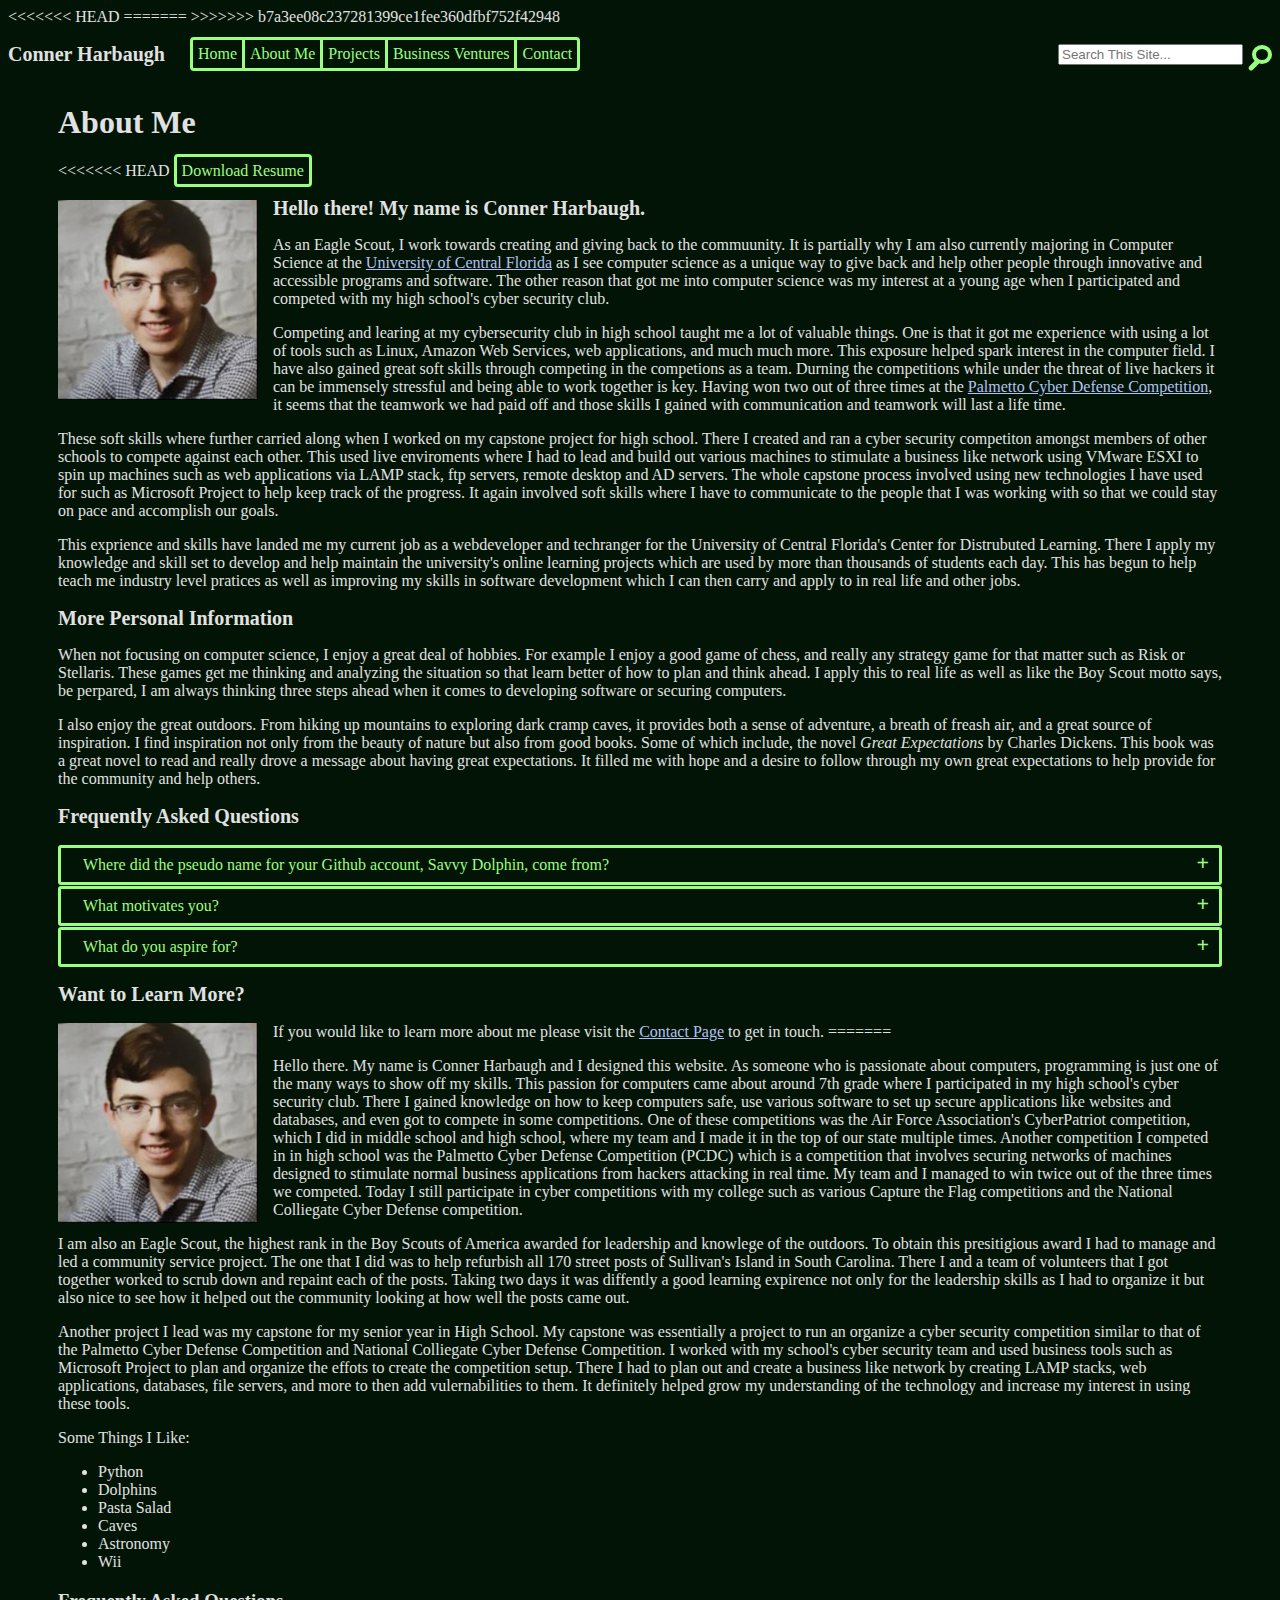
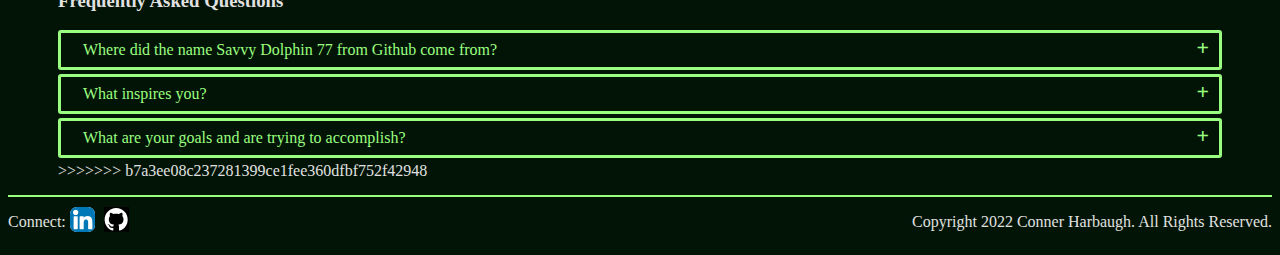
==== docs/about-me.html @ 8f0e5ad9 "Merge branch from source to new local computer." ====
<!DOCTYPE html>

<!-- HTML of Site -->
<html lang="en" dir="ltr">
  <!-- Meta Data For Site -->
  <head>
    <link rel="stylesheet" href="css/main.css">
    <link rel="stylesheet" href="css/responsive.css">
<<<<<<< HEAD
    <link rel="stylesheet" href="css/about-us.css">
=======
    <link rel="stylesheet" href="css/about_me.css">
>>>>>>> b7a3ee08c237281399ce1fee360dfbf752f42948
    <meta http-equiv="Content-Type" content="text/html"; charset="utf-8" >
    <meta content="width=device-width, initial-scale=1" name="viewport" />
    <title>Conner Harbaugh Portfolio</title>
  </head>

  <!-- All of Content For Site -->
  <body onload="accordionKeyListeners();">
    <script src="js/accordion.js" defer></script>

    <!-- Header/Top of Page -->
    <header id="topOfPage">
      <div id="skiptocontent"><a href="#main-content">skip to main content</a></div>

      <!-- Note To Add Image Element Here Later -->
      <h2 id="websiteTitle">Conner Harbaugh</h2>
      <nav id="computerNavigation">
        <a class="navElement" href="home.html">Home</a>
        <div class="verticalLine"></div>
        <a class="navElement" href="about-me.html">About Me</a>
        <div class="verticalLine"></div>
        <a class="navElement" href="projects.html">Projects</a>
        <div class="verticalLine"></div>
        <a class="navElement" href="business-ventures.html">Business Ventures</a>
        <div class="verticalLine"></div>
        <a class="navElement" href="contact.html">Contact</a>
      </nav>

      <!-- Hamburger Button Menu -->
      <!-- Only Shows Up On Mobile / less then 600px -->
      <input id="toggle" type="checkbox"></input>
      <label for="toggle" class="hamburger" id="hamburger" onclick="fixHamburger()">
        <div class="top-bun"></div>
        <div class="meat"></div>
        <div class="bottom-bun"></div>
      </label>
      <div class="nav">
        <div class="nav-wrapper">
          <nav id="mobileNavigation">
            <a class="navElementMobile" href="home.html" tabindex="-1">Home</a>
            <a class="navElementMobile" href="about-me.html" tabindex="-1">About Me</a>
            <a class="navElementMobile" href="projects.html" tabindex="-1">Projects</a>
            <a class="navElementMobile" href="business-ventures.html" tabindex="-1">Business Ventures</a>
            <a class="navElementMobile" href="contact.html" tabindex="-1">Contact</a>
          </nav>
        </div>
      </div>
      <script src="js/fixHamburger.js"></script>

      <!-- Back to Rest of Header Normally on Page -->
      <form id="searchBar" action="https://google.com/search" target="_blank" method="get" role="search">
        <input type="hidden" name="q" value="site:savvydolphin77.github.io">
        <input type="search" name="q" placeholder="Search This Site...">
        <button id="searchButton" title="Click to Search" type="submit"></button>
      </form>
    </header>

    <!-- Middle Part of Page  -->
    <div id="middle">

      <!-- Left Side of Page -->
      <section class="sides">
      </section>

      <!-- Main Body / Center Section of Page -->
      <main>
        <article id="main-content">
          <h1>About Me</h1>
<<<<<<< HEAD
          <a id="downloadResume" href="">Download Resume</a>
          <br>
          <img id="connerFace" src="assets/conner_harbaugh.jpeg">
          <h2>
            Hello there! My name is Conner Harbaugh.
          </h2>
          <p>
            As an Eagle Scout, I work towards creating and giving back to the commuunity. It is partially
            why I am also currently majoring in Computer Science at the <a href="https://www.ucf.edu/" target="_blank">University of Central Florida</a> as
            I see computer science as a unique way to give back and help other people through innovative
            and accessible programs and software. The other reason that got me into computer science was my
            interest at a young age when I participated and competed with my high school's cyber security club.
          </p>
          <p>
            Competing and learing at my cybersecurity club in high school taught me a lot of valuable things. One
            is that it got me experience with using a lot of tools such as Linux, Amazon Web Services, web applications,
            and much much more. This exposure helped spark interest in the computer field. I have also gained great
            soft skills through competing in the competions as a team. Durning the competitions while under the threat
            of live hackers it can be immensely stressful and being able to work together is key. Having won two out of three
            times at the <a href="http://pcdc-sc.com/" target="_blank">Palmetto Cyber Defense Competition</a>, it seems that
            the teamwork we had paid off and those skills I gained with communication and teamwork will last a life time.
          </p>
          <p>
            These soft skills where further carried along when I worked on my capstone project for high school. There I
            created and ran a cyber security competiton amongst members of other schools to compete against each other.
            This used live enviroments where I had to lead and build out various machines to stimulate a business like network
            using VMware ESXI to spin up machines such as web applications via LAMP stack, ftp servers, remote desktop and
            AD servers. The whole capstone process involved using new technologies I have used for such as Microsoft Project to help keep track
            of the progress. It again involved soft skills where I have to communicate to the people that I was working with
            so that we could stay on pace and accomplish our goals.
          </p>
          <p>
            This exprience and skills have landed me my current job as a webdeveloper and techranger for the University of Central Florida's
            Center for Distrubuted Learning. There I apply my knowledge and skill set to develop and help maintain the university's online
            learning projects which are used by more than thousands of students each day. This has begun to help teach me industry level pratices as
            well as improving my skills in software development which I can then carry and apply to in real life and other jobs.
          </p>
          <h2>More Personal Information</h2>
          <p>
            When not focusing on computer science, I enjoy a great deal of hobbies. For example I enjoy a good game of chess, and really any strategy
            game for that matter such as Risk or Stellaris. These games get me thinking and analyzing the situation so that learn better of how to plan
            and think ahead. I apply this to real life as well as like the Boy Scout motto says, be perpared, I am always thinking three steps ahead when it
            comes to developing software or securing computers.
          </p>
          <p>
            I also enjoy the great outdoors. From hiking up mountains to exploring dark cramp caves, it provides both a sense of adventure, a breath of freash
            air, and a great source of inspiration. I find inspiration not only from the beauty of nature but also from good books. Some of which include,
            the novel <i>Great Expectations</i> by Charles Dickens. This book was a great novel to read and really drove a message about having great expectations.
            It filled me with hope and a desire to follow through my own great expectations to help provide for the community and help others.
          </p>
          <h2>Frequently Asked Questions</h2>
          <input type="checkbox" id="nicknameQuestion" />
          <label onclick="faqOpenClose(labelNicknameQuestion)" id="labelNicknameQuestion" class="accordionTitle" tabindex="0" for="nicknameQuestion">Where did the pseudo name for your Github account, Savvy Dolphin, come from?</label>
          <div class="content">
            <p>
              The structure of the name came from one of my all time games as kid, Poptropica. A great game while it lasted but it resonated with me through
              telling neat and deep family friendly stories on some of its islands which has since provided me inspiration for my game development projects
              as well as other factors in life.
            </p>
            <p>
              As for the name it self, sort of involves two parts. First is the savvy part and this comes from a personal reflection of myself. In that I
              tend to find myself as a savvy guy, plus its a savvy word after all and sounds nice. The other part, dolphin comes my interest and liking of
              dolphins as creatures. Probably my favorite animal, dolphins are some of the more intelligent species on the planet. They are also to be known
              for a sense of humor so this intelligent and humor attributes I found similar to myself.
            </p>
          </div>

          <input type="checkbox" id="motivateQuestion" />
          <label onclick="faqOpenClose(labelMotivateQuestion)" id="labelMotivateQuestion" class="accordionTitle" tabindex="0" for="motivateQuestion">What motivates you?</label>
          <div class="content">
            <p>
              There a lot of things that can motivate someone but for me personally its the desire to do good and give back to the community. Its to make
              life have a purpose in a sense and what greater purpose is that then helping others?
            </p>
            <p>
              My family and friends also provide support and have keep encouraging me to stay determined to push through tough assignments and projects.
            </p>
          </div>
          <script>
          //  var checkbox = document.getElementById("labelMotivateQuestion");
          //  checkbox.addEventListener("keypress", function (event) {

            // Checking if key pressed is ENTER or not
            // if the key pressed is ENTER
            // click listener on button is called
          //  if (event.keyCode == 13)
          //  {
                // calls a click on target and then gets focus back on target
              //  event.target.click();
              //  //event.target.focus();
            //}
// prettier format for css.
        //  })
          </script>
          <input type="checkbox" id="aspireQuestion" />
          <label tabindex="0" onclick="faqOpenClose(labelAspireQuestion)" id="labelAspireQuestion" class="accordionTitle" for="aspireQuestion">What do you aspire for?</label>

          <div class="content">
            <p>
              That is a hard question to answer as goals shift form time to time, but I think my biggest desire and apsiration currently would be like mentioned
              before to help and give back to my community. Specifically in software development and is why I lauched and pioneered my business which you can
              read more about in <a href="business-ventures.html">business ventures</a> page. The real goal is to create products in non intrusive ways that still
              manage to be the same level of efficiency and cost.
            </p>
            <p>
              I also generally aspire to be just be a good person. While no is perfect as an Eagle scout I hold my self to certain moral standards deriving from the
              Scout's Law, such as being trustworthy, loyal, helpful, courteous, and kind. In part I do that by giving back to community through the work and projects
              I do, but I also carry this philisophy out in every day life to continue striving and improving myself to be the best person I can be.
            </p>
          </div>
          <script src="js/faqOpenClose.js"></script>
          <h2>Want to Learn More?</h2>
          <p>
            If you would like to learn more about me please visit the <a href="contact.html">Contact Page</a> to get in touch.
=======
          <img id="portraitPicture" src="assets/conner_harbaugh.jpg" alt="Brown hair and eyes, white man with glasses">
          <p>
            Hello there. My name is Conner Harbaugh and I designed this website.
            As someone who is passionate about computers, programming is just
            one of the many ways to show off my skills. This passion for
            computers came about around 7th grade where I participated in my
            high school's cyber security club. There I gained knowledge on how
            to keep computers safe, use various software to set up secure
            applications like websites and databases, and even got to compete in
            some competitions. One of these competitions was the Air Force
            Association's CyberPatriot competition, which I did in middle school
            and high school, where my team and I made it in the top of our state
            multiple times. Another competition I competed in in high school was
            the Palmetto Cyber Defense Competition (PCDC) which is a competition
            that involves securing networks of machines designed to stimulate
            normal business applications from hackers attacking in real time. My
            team and I managed to win twice out of the three times we competed.
            Today I still participate in cyber competitions with my college such
             as various Capture the Flag competitions and the National Colliegate
             Cyber Defense competition.</p>
          <p>
            I am also an Eagle Scout, the highest rank in the Boy Scouts of
            America awarded for leadership and knowlege of the outdoors. To
            obtain this presitigious award I had to manage and led a community
            service project. The one that I did was to help refurbish all 170
            street posts of Sullivan's Island in South Carolina. There I and a
            team of volunteers that I got together worked to scrub down and
            repaint each of the posts. Taking two days it was diffently a good
            learning expirence not only for the leadership skills as I had to
            organize it but also nice to see how it helped out the community
            looking at how well the posts came out.
          </p>
          <p>
            Another project I lead was my capstone for my senior year in
            High School. My capstone was essentially a project to run an
            organize a cyber security competition similar to that of the
            Palmetto Cyber Defense Competition and National Colliegate Cyber
            Defense Competition. I worked with my school's cyber security team
            and used business tools such as Microsoft Project to plan and organize
            the effots to create the competition setup. There I had to plan out
            and create a business like network by creating LAMP stacks, web
            applications, databases, file servers, and more to then add
            vulernabilities to them. It definitely helped grow my understanding
            of the technology and increase my interest in using these tools.
          </p>

          <p>Some Things I Like:</p>
          <ul>
            <li>Python</li>
            <li>Dolphins</li>
            <li>Pasta Salad</li>
            <li>Caves</li>
            <li>Astronomy</li>
            <li>Wii</li>
          </ul>

          <h3>Frequently Asked Questions</h3>

          <!-- Accordian Menu (Code Inpsired from Supfort)-->
          <input type="checkbox" id="FQABox1" />
          <label for="FQABox1">Where did the name Savvy Dolphin 77 from Github come from?</label>

          <div class="FQAcontent">
            <p>
              The name came about from my liking of dolphins. Always enjoyed
              seeing them as well as how intellectual they appear to be. Sort of
              where savvy part came in as well as I always figured dolphins
              where savvy due to their intelligence and playful behavior, and
              saw this in myself as well. I also consider to be savvy in
              computers so why I chose that adjective. The number 77 came from
              lucky number 7, but I think that two sevens are greater then one.
              Plus, seventy seven has a nicer ring to it then just seven in my
              personal opinion.
            </p>
          </div>

          <input type="checkbox" id="FQABox2" />
          <label for="FQABox2">What inspires you?</label>

          <div class="FQAcontent">
            <p>
              I think what inspires me to program and develop/create stuff is the
              idea of making the world a better place. It is nice to make stuff that
              hopefully other people will enjoy and use for a long time, and
              really just puts a smile on my face. I want to leave the world a
              better place so why I do the stuff I do. I think that being an
              Eagle Scout has also helped shaped this philsophopy. This is a
              major part why I am into cyber security as it helps protects other
              people which I find rewarding. The idea of of just giving back to
              the community is that inspiration. <br><br>I am also inspired a lot by
              nature and just its raw beauty. For example clouds durning a
              rainstorm or a sunset just leave me feeling better and inspired
              to try in my limited human why to create something as amazing as that.
            </p>
          </div>

          <input type="checkbox" id="FQABox3" />
          <label for="FQABox3">What are your goals and are trying to accomplish?</label>

          <div class="FQAcontent">
            <p>
              Sort of like I mentioned in the inspiring question, I want to give
              back to my community and so my goals are to do things to help
              other people or things that others can enjoy. It is partially why
              I work on my businesses as a means to fufill those goals. InLense
              is the technology company meant to better communities through
              education as well as new technologies to make life easier, while
              as the Savvy Dolphin Entertainment Studios is more for making
              things for people to enjoy through video games. <br><br>On a more
              personal note, some goals or bucket wishes is that I would like to
              travel to space and around the world.
            </p>
          </div>
>>>>>>> b7a3ee08c237281399ce1fee360dfbf752f42948
        </article>
      </main>

      <!-- Right Side of Page -->
      <section class="sides">
        <button onclick="goToTop()" id="goToTopButton" title="Go To Top">
          <div id="arrow"></div>
        </button>
        <script src="js/goToTop.js"></script>
      </section>
    </div>

    <!-- Footer secton / Bottom of Page -->
    <footer id="bottomOfPage">
      <section id="connectFooter">
        <p id="footerConnectText">
        Connect:
        </p>
        <div id="blankDiv"></div>
        <a class="footerPicLink" href="https://www.linkedin.com/in/connerharbaugh/" target="_blank">
          <img class="footerPics" id="linkedInConnectLogo" alt="LinkedIn Company Logo" src="assets/linkedInLogo.svg">
        </a>
        <a class="footerPicLink" href="https://github.com/SavvyDolphin77" target="_blank">
          <img class="footerPics" alt="Github Company Logo" src="assets/githubLogo.svg">
        </a>
      </section>
      <p id="copyright">
        Copyright 2022 Conner Harbaugh. All Rights Reserved.
      </p>
    </footer>
  </body>
</html>
---- docs/css/main.css ----
/* Main CSS Code that Applies to Most Pages */

/* Color Codes For Reference */
/* BLack-ish Green == #021405 */
/* Green == #9AFF80 */
/* Blue == #B3C2F2 */
/* White == #E1E1E1 */
/* Purple == #FF4BF0 */

body {
  background-color: #021405;
  color: #E1E1E1;
}

a {
  color: #9AFF80;
}

.navElement {
  padding: 5px 5px 5px 5px;
  text-decoration: none;
}

.navElement:hover {
  font-weight: bolder;
  background-color: #9AFF80;
  color: #021405;
}

.navElementMobile:hover {
  font-weight: bolder;
  text-decoration: underline;
}

.verticalLine {
  display: inline-block;
  border-left: 3px solid #9AFF80;
  height: inherit;
}

.footerPicLink {
  text-decoration: none;
}

.footerPics {
  width: 25px;
  height: 25px;
  margin-right: 5px;
  margin-top: 10px;
}

#topOfPage {
  display: flex;
  flex-direction: row;
  flex-wrap: wrap;
  justify-content: flex-start;
  align-items: center;
}

#middle {
  display: flex;
  flex-direction: row;
  flex-wrap: nowrap;
  justify-content: flex-start;
  align-items: center;
}

#middle .sides {
  padding-left: 25px;
  padding-right: 25px;
}

#bottomOfPage {
  display: flex;
  flex-direction: row;
  flex-wrap: nowrap;
  justify-content: space-between;
  align-items: center;
  border-top-width: 2px;
  border-top-color: #9AFF80;
  border-top-style: solid;
  margin-top: 15px;
}

/* Code from webaim.org but modified a bit */
/* Used to create accessibility tab skiptocontent button */
#skiptocontent a {
	padding: 6px;
	position: absolute;
	top: -40px;
	left: 0px;
	color: #021405;
	border-right: 1px solid #021405;
	border-bottom: 1px solid #021405;
	border-bottom-right-radius:8px;
	background: #9AFF80;
	-webkit-transition: top 1s ease-out;
    transition: top 1s ease-out;
    z-index: 100;
}

#skiptocontent a:focus {
	position: absolute;
	left: 0px;
	top: 0px;
	-webkit-transition: top .1s ease-in;
    transition: top .1s ease-in;
}

@media (prefers-reduced-motion: reduce) {
	#skiptocontent a {
		transition-duration: 0.001ms !important;
	}
}

#computerNavigation {
  border-bottom: 3px;
  border-top: 3px;
  border-left: 3px;
  border-right: 3px;
  border-style: solid;
  border-radius: 4px;
  border-color: #9AFF80;
  margin-left: 25px;
  display: flex;
}

#searchBar  {
  margin-left: auto;
}

#searchButton {
  position: relative;
  width: 10px;
  height: 10px;
  background-color: #021405;
  cursor: pointer;
  border: 4px solid #9AFF80;
  border-radius: 50%;
  margin-left: 5px;
  padding-top: 10px;
}

#searchButton::after {
  content: "";
  position: absolute;
  bottom: 0;
  left: 0;
  width: 13px;
  height: 5px;
  background-color: #9AFF80;
  border-radius: 0 7.5px 7.5px 0;
  transform-origin: 0% 85%;
  transform: translateX(10%) rotate(135deg);
}

/* Some of code is modified from W3Schools to create button and arrow for buttom */
#goToTopButton {
  display: none;
  position: fixed;
  bottom: 65px;
  right: 15px;
  z-index: 3;
  font-size: 18px;
  border: none;
  outline: none;
  background-color: #9AFF80;
  color: #E1E1E1;
  cursor: pointer;
  padding: 10px 10px 10px 10px;
  height: 25px;
  width: 25px;
  border-radius: 50%;
}

#goToTopButton #arrow {
  position: fixed;
  bottom: 72px;
  right: 23px;
  border: solid #021405;
  border-width: 0 3px 3px 0;
  display: inherit;
  padding: 3px;
  transform: rotate(-135deg);
  -webkit-transform: rotate(-135deg);
}

#footerConnectText {
  display: inline-block;
  text-align: center;
  vertical-align:top;
}

#linkedInConnectLogo {
  background-color: white;
  border-radius: 7px;
}
---- docs/css/responsive.css ----
/* Responsive CSS Code that Applies to Most Pages */
/* Used to make turn website into mobile friendly one. */

/* Color Codes For Reference */
/* BLack-ish Green == #021405 */
/* Green == #9AFF80 */
/* Blue == #B3C2F2 */
/* White == #E1E1E1 */
/* Purple == #FF4BF0 */

/* Header Responsive Section */
@media (max-width: 600px) {
  #computerNavigation { display: none; }
  #topOfPage { display: block; }
  #searchBar { display: none; }
}

@media (min-width: 601px) {
  .hamburger { display: none; }
}

/* Footer Responsive Section */
@media (max-width: 501px) {
  .footerPics { margin-top: -5px; }
  #copyright { margin: auto; }
  #connectFooter { width: 125px; }
  #copyright { text-align: right; }
  #goToTopButton { bottom: 88px; }
  #goToTopButton #arrow { bottom: 94px; }
}

@media (min-width: 502px) {
  #blankDiv { display: none; }
}

/* Hamburger Button Menu for Mobile */
/* Code modifed from Álvaro on Codepen */
#toggle {
  display: none;
}

.hamburger {
  position: absolute;
  top: 3em;
  right: 7%;
  margin-left: -2em;
  margin-top: -45px;
  width: 2em;
  height: 45px;
  z-index: 7;
}

.hamburger div {
  position: relative;
  width: 3em;
  height: 7px;
  border-radius: 3px;
  background-color: #9AFF80;
  margin-top: 8px;
  transition: all 0.3s ease-in-out;
}

.nav {
  position: fixed;
  width: 100%;
  height: 100%;
  background-color: #021405;
  top: -100%; left: 0; right: 0; bottom: 0;
  overflow: hidden;
  transition: all 0.3s ease-in-out;
  transform: scale(0);
  z-index: 5;
}

.nav-wrapper {
  position: relative;
  overflow: hidden;
  overflow-y: auto;
  height: 100%;
}

#mobileNavigation {
  display: flex;
  flex-direction: column;
  justify-content: space-around;
  align-items: center;
  height: inherit;
}

.navElementMobile {
  text-decoration: none;
  font-size: 20px;
}

#toggle:checked + .hamburger .top-bun {
  transform: rotate(-45deg);
  margin-top: 25px;
}
#toggle:checked + .hamburger .bottom-bun {
  opacity: 0;
  transform: rotate(45deg);
}
#toggle:checked + .hamburger .meat {
  transform: rotate(45deg);
  margin-top: -7px;
}

#toggle:checked + .hamburger + .nav {
  top: 0;
  transform: scale(1);
}
---- docs/css/about-us.css ----
/* Main CSS Code for About Us Page Specifically */

/* Color Codes For Reference */
/* BLack-ish Green == #021405 */
/* Green == #9AFF80 */
/* Blue == #B3C2F2 */
/* White == #E1E1E1 */
/* Purple == #FF4BF0 */

h2 {
  font-size: 125%;
}

p a {
  color: #B3C2F2;
}

p a:visited {
  color: #FF4BF0;
}

#connerFace {
  width: 200px;
  height: auto;
  float: left;
  margin-right: 15px;
  margin-top: 20px;
  margin-bottom: 4px;
}

#downloadResume {
  border-bottom: 3px;
  border-top: 3px;
  border-left: 3px;
  border-right: 3px;
  border-style: solid;
  border-radius: 4px;
  border-color: #9AFF80;
  padding-left: 5px;
  padding-right: 5px;
  padding-top: 5px;
  padding-bottom: 5px;
  text-decoration: none;
}

#downloadResume:hover {
  background-color: #9AFF80;
  color: #021405;
}

/* Accordian CSS Code */

article input {
  display: block;
}

article label {
    display: block;
    padding: 8px 22px;
    margin: 0 0 1px 0;
    position: relative;
    border-radius: 3px;
    transition: ease .5s;
    background: #021405;
    border-radius: 3px;
    color: #9AFF80;
    transition: ease .5s;
    border-top: 3px;
    border-bottom: 3px;
    border-left: 3px;
    border-right: 3px;
    border-radius: 5px;
    border-style: solid;
    border-color: #9AFF80;
    cursor: pointer;
    border-radius: 3px;
}

article label:hover {
    background-color: #9AFF80;
    color: #021405;
    font-weight: bold;
    transition: ease .5s;
}

.content {
    background: #021405;
    padding: 10px 25px;
    border: 1px solid #A7A7A7;
    margin: 0 0 1px 0;
}

article input + .accordionTitle + .content {
  display: none;
}

article input:checked + .accordionTitle + .content {
    display: block;
}

article label:after {
    content: '+';
    font-size: 22px;
    font-weight: bold;
    position: absolute;
    right: 10px;
    top: 2px;
    color: inherit;
}

article input:checked + .accordionTitle:after {
    content: '-';
    right: 14px;
    top: 3px;
}
---- docs/css/about_me.css ----
/* Main CSS Code for the About Me Page Specifically */

/* Color Codes For Reference */
/* BLack-ish Green == #021405 */
/* Green == #9AFF80 */
/* Blue == #B3C2F2 */
/* White == #E1E1E1 */
/* Purple == #FF4BF0 */

#portraitPicture {
  float: left;
  margin-right: 15px;
  margin-bottom: 10px;
  height: 200px;
}

/* Code for Accordian Menu (From Supfort)*/

article input {
  display: none;
}

label {
  display: block;
  padding: 8px 22px;
  margin: 0 0 1px 0;
  cursor: pointer;
  background: #021405;
  border-radius: 3px;
  border: 1px solid #9AFF80;
  color: #E1E1E1;
  transition: ease 0.5s;
  position: relative;
}

label:hover {
  background: #9AFF80;
  color: #021405;
}

.FQAcontent {
  background: #021405;
  padding: 10px 25px;
  border: 1px solid #9AFF80;
  margin: 0 0 1px 0;
  border-radius: 3px;
}

article input + label + .FQAcontent {
  opacity: 0;
  height: 0;
  font-size: 0;
  padding: 0 25px;
  transition: ease 0.5s;
}

article input:checked + label + .FQAcontent {
  opacity: 1;
  height: 120px;
  font-size: 16px;
  padding: 10px 25px;
}

label::after {
    content: '+';
    font-size: 22px;
    font-weight: bold;
    position: absolute;
    right: 10px;
    top: 2px;
}

article input:checked + label::after {
    content: '-';
    right: 14px;
    top: 3px;
}
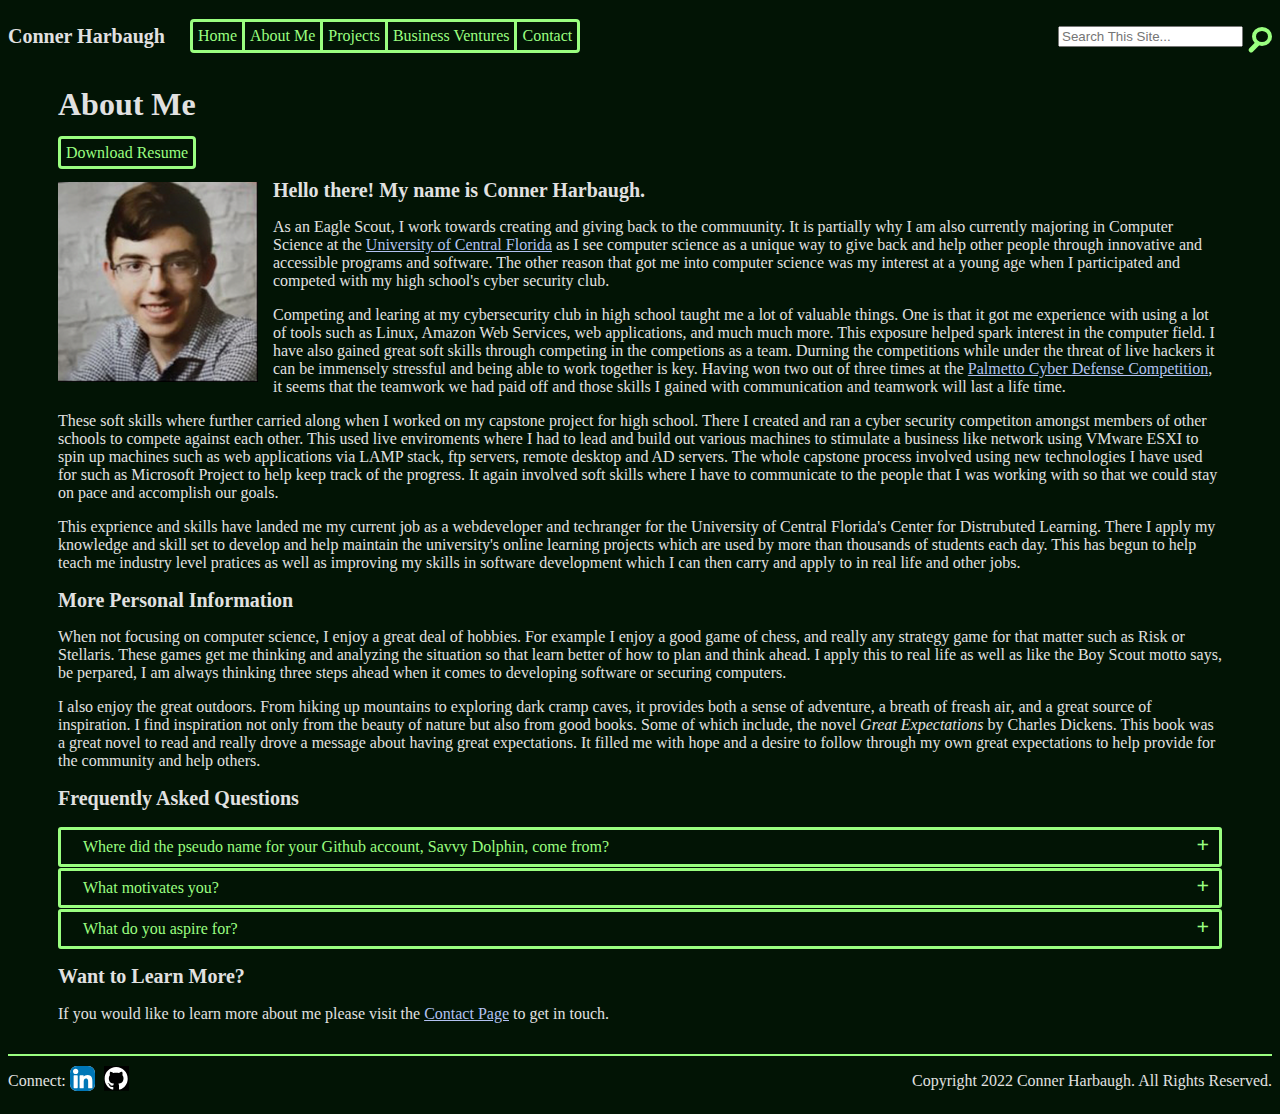
==== commit a12df505: "v0.5.31 Cleaned Up Merge Mess Cleaned up and removed random gibberish and extra files." ====
--- a/docs/about-me.html
+++ b/docs/about-me.html
@@ -6,11 +6,8 @@
   <head>
     <link rel="stylesheet" href="css/main.css">
     <link rel="stylesheet" href="css/responsive.css">
-<<<<<<< HEAD
     <link rel="stylesheet" href="css/about-us.css">
-=======
     <link rel="stylesheet" href="css/about_me.css">
->>>>>>> b7a3ee08c237281399ce1fee360dfbf752f42948
     <meta http-equiv="Content-Type" content="text/html"; charset="utf-8" >
     <meta content="width=device-width, initial-scale=1" name="viewport" />
     <title>Conner Harbaugh Portfolio</title>
@@ -78,10 +75,9 @@
       <main>
         <article id="main-content">
           <h1>About Me</h1>
-<<<<<<< HEAD
           <a id="downloadResume" href="">Download Resume</a>
           <br>
-          <img id="connerFace" src="assets/conner_harbaugh.jpeg">
+          <img id="connerFace" src="assets/conner_harbaugh.jpg">
           <h2>
             Hello there! My name is Conner Harbaugh.
           </h2>
@@ -157,22 +153,6 @@
               My family and friends also provide support and have keep encouraging me to stay determined to push through tough assignments and projects.
             </p>
           </div>
-          <script>
-          //  var checkbox = document.getElementById("labelMotivateQuestion");
-          //  checkbox.addEventListener("keypress", function (event) {
-
-            // Checking if key pressed is ENTER or not
-            // if the key pressed is ENTER
-            // click listener on button is called
-          //  if (event.keyCode == 13)
-          //  {
-                // calls a click on target and then gets focus back on target
-              //  event.target.click();
-              //  //event.target.focus();
-            //}
-// prettier format for css.
-        //  })
-          </script>
           <input type="checkbox" id="aspireQuestion" />
           <label tabindex="0" onclick="faqOpenClose(labelAspireQuestion)" id="labelAspireQuestion" class="accordionTitle" for="aspireQuestion">What do you aspire for?</label>
 
@@ -193,121 +173,7 @@
           <h2>Want to Learn More?</h2>
           <p>
             If you would like to learn more about me please visit the <a href="contact.html">Contact Page</a> to get in touch.
-=======
-          <img id="portraitPicture" src="assets/conner_harbaugh.jpg" alt="Brown hair and eyes, white man with glasses">
-          <p>
-            Hello there. My name is Conner Harbaugh and I designed this website.
-            As someone who is passionate about computers, programming is just
-            one of the many ways to show off my skills. This passion for
-            computers came about around 7th grade where I participated in my
-            high school's cyber security club. There I gained knowledge on how
-            to keep computers safe, use various software to set up secure
-            applications like websites and databases, and even got to compete in
-            some competitions. One of these competitions was the Air Force
-            Association's CyberPatriot competition, which I did in middle school
-            and high school, where my team and I made it in the top of our state
-            multiple times. Another competition I competed in in high school was
-            the Palmetto Cyber Defense Competition (PCDC) which is a competition
-            that involves securing networks of machines designed to stimulate
-            normal business applications from hackers attacking in real time. My
-            team and I managed to win twice out of the three times we competed.
-            Today I still participate in cyber competitions with my college such
-             as various Capture the Flag competitions and the National Colliegate
-             Cyber Defense competition.</p>
-          <p>
-            I am also an Eagle Scout, the highest rank in the Boy Scouts of
-            America awarded for leadership and knowlege of the outdoors. To
-            obtain this presitigious award I had to manage and led a community
-            service project. The one that I did was to help refurbish all 170
-            street posts of Sullivan's Island in South Carolina. There I and a
-            team of volunteers that I got together worked to scrub down and
-            repaint each of the posts. Taking two days it was diffently a good
-            learning expirence not only for the leadership skills as I had to
-            organize it but also nice to see how it helped out the community
-            looking at how well the posts came out.
-          </p>
-          <p>
-            Another project I lead was my capstone for my senior year in
-            High School. My capstone was essentially a project to run an
-            organize a cyber security competition similar to that of the
-            Palmetto Cyber Defense Competition and National Colliegate Cyber
-            Defense Competition. I worked with my school's cyber security team
-            and used business tools such as Microsoft Project to plan and organize
-            the effots to create the competition setup. There I had to plan out
-            and create a business like network by creating LAMP stacks, web
-            applications, databases, file servers, and more to then add
-            vulernabilities to them. It definitely helped grow my understanding
-            of the technology and increase my interest in using these tools.
-          </p>
-
-          <p>Some Things I Like:</p>
-          <ul>
-            <li>Python</li>
-            <li>Dolphins</li>
-            <li>Pasta Salad</li>
-            <li>Caves</li>
-            <li>Astronomy</li>
-            <li>Wii</li>
-          </ul>
-
-          <h3>Frequently Asked Questions</h3>
-
-          <!-- Accordian Menu (Code Inpsired from Supfort)-->
-          <input type="checkbox" id="FQABox1" />
-          <label for="FQABox1">Where did the name Savvy Dolphin 77 from Github come from?</label>
-
-          <div class="FQAcontent">
-            <p>
-              The name came about from my liking of dolphins. Always enjoyed
-              seeing them as well as how intellectual they appear to be. Sort of
-              where savvy part came in as well as I always figured dolphins
-              where savvy due to their intelligence and playful behavior, and
-              saw this in myself as well. I also consider to be savvy in
-              computers so why I chose that adjective. The number 77 came from
-              lucky number 7, but I think that two sevens are greater then one.
-              Plus, seventy seven has a nicer ring to it then just seven in my
-              personal opinion.
-            </p>
-          </div>
-
-          <input type="checkbox" id="FQABox2" />
-          <label for="FQABox2">What inspires you?</label>
-
-          <div class="FQAcontent">
-            <p>
-              I think what inspires me to program and develop/create stuff is the
-              idea of making the world a better place. It is nice to make stuff that
-              hopefully other people will enjoy and use for a long time, and
-              really just puts a smile on my face. I want to leave the world a
-              better place so why I do the stuff I do. I think that being an
-              Eagle Scout has also helped shaped this philsophopy. This is a
-              major part why I am into cyber security as it helps protects other
-              people which I find rewarding. The idea of of just giving back to
-              the community is that inspiration. <br><br>I am also inspired a lot by
-              nature and just its raw beauty. For example clouds durning a
-              rainstorm or a sunset just leave me feeling better and inspired
-              to try in my limited human why to create something as amazing as that.
-            </p>
-          </div>
-
-          <input type="checkbox" id="FQABox3" />
-          <label for="FQABox3">What are your goals and are trying to accomplish?</label>
-
-          <div class="FQAcontent">
-            <p>
-              Sort of like I mentioned in the inspiring question, I want to give
-              back to my community and so my goals are to do things to help
-              other people or things that others can enjoy. It is partially why
-              I work on my businesses as a means to fufill those goals. InLense
-              is the technology company meant to better communities through
-              education as well as new technologies to make life easier, while
-              as the Savvy Dolphin Entertainment Studios is more for making
-              things for people to enjoy through video games. <br><br>On a more
-              personal note, some goals or bucket wishes is that I would like to
-              travel to space and around the world.
-            </p>
-          </div>
->>>>>>> b7a3ee08c237281399ce1fee360dfbf752f42948
+          </p>
         </article>
       </main>
 
--- a/docs/css/about-us.css
+++ b/docs/css/about-us.css
@@ -51,7 +51,7 @@
 /* Accordian CSS Code */
 
 article input {
-  display: block;
+  display: none;
 }
 
 article label {
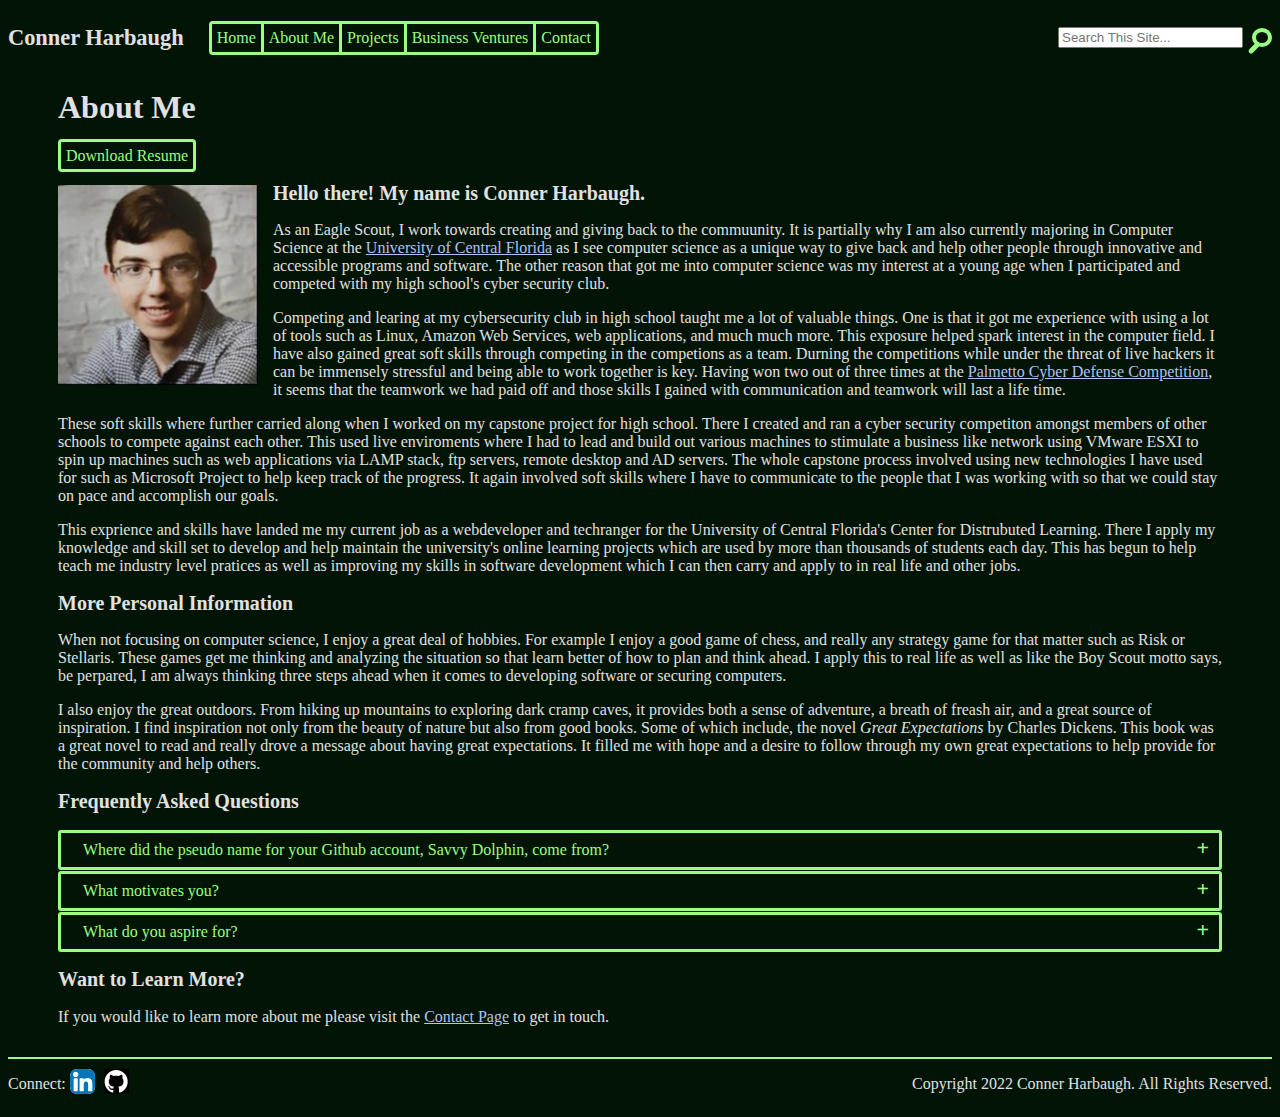
==== commit 9970fab4: "v0.7.4 Added Link To Title" ====
--- a/docs/about-me.html
+++ b/docs/about-me.html
@@ -7,7 +7,6 @@
     <link rel="stylesheet" href="css/main.css">
     <link rel="stylesheet" href="css/responsive.css">
     <link rel="stylesheet" href="css/about-us.css">
-    <link rel="stylesheet" href="css/about_me.css">
     <meta http-equiv="Content-Type" content="text/html"; charset="utf-8" >
     <meta content="width=device-width, initial-scale=1" name="viewport" />
     <title>Conner Harbaugh Portfolio</title>
@@ -22,7 +21,7 @@
       <div id="skiptocontent"><a href="#main-content">skip to main content</a></div>
 
       <!-- Note To Add Image Element Here Later -->
-      <h2 id="websiteTitle">Conner Harbaugh</h2>
+      <h2 id="websiteTitle"><a href="home.html">Conner Harbaugh</a></h2>
       <nav id="computerNavigation">
         <a class="navElement" href="home.html">Home</a>
         <div class="verticalLine"></div>
@@ -75,7 +74,7 @@
       <main>
         <article id="main-content">
           <h1>About Me</h1>
-          <a id="downloadResume" href="">Download Resume</a>
+          <a id="downloadResume" href="assets/Resume Conner Harbaugh.pdf" target="_blank" download>Download Resume</a>
           <br>
           <img id="connerFace" src="assets/conner_harbaugh.jpg">
           <h2>
@@ -164,7 +163,7 @@
               manage to be the same level of efficiency and cost.
             </p>
             <p>
-              I also generally aspire to be just be a good person. While no is perfect as an Eagle scout I hold my self to certain moral standards deriving from the
+              I also generally aspire to be just be a good person. While no one is perfect as an Eagle scout I hold my self to certain moral standards deriving from the
               Scout's Law, such as being trustworthy, loyal, helpful, courteous, and kind. In part I do that by giving back to community through the work and projects
               I do, but I also carry this philisophy out in every day life to continue striving and improving myself to be the best person I can be.
             </p>
--- a/docs/css/main.css
+++ b/docs/css/main.css
@@ -14,6 +14,12 @@
 
 a {
   color: #9AFF80;
+}
+
+h2 a {
+    color: #E1E1E1;
+    text-decoration: none;
+    font-size: 112%;
 }
 
 .navElement {
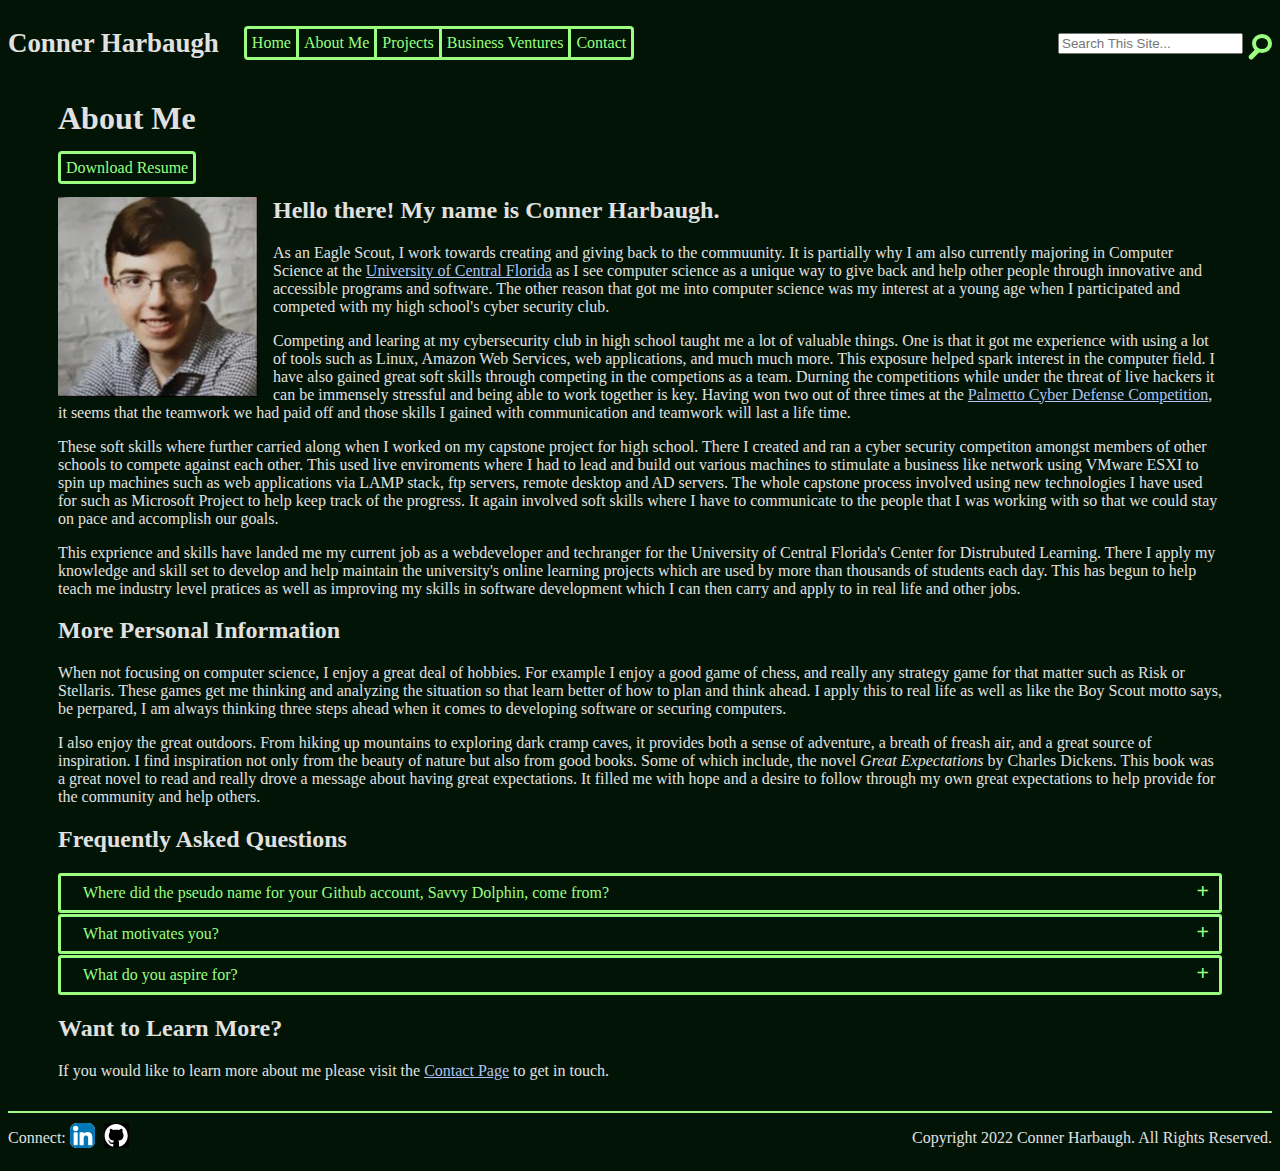
==== commit 7d304bdc: "v0.7.5 Fixed Issue with Heading Spacing" ====
--- a/docs/about-me.html
+++ b/docs/about-me.html
@@ -77,7 +77,7 @@
           <a id="downloadResume" href="assets/Resume Conner Harbaugh.pdf" target="_blank" download>Download Resume</a>
           <br>
           <img id="connerFace" src="assets/conner_harbaugh.jpg">
-          <h2>
+          <h2 class="heading2">
             Hello there! My name is Conner Harbaugh.
           </h2>
           <p>
@@ -124,7 +124,7 @@
             the novel <i>Great Expectations</i> by Charles Dickens. This book was a great novel to read and really drove a message about having great expectations.
             It filled me with hope and a desire to follow through my own great expectations to help provide for the community and help others.
           </p>
-          <h2>Frequently Asked Questions</h2>
+          <h2 class="heading2">Frequently Asked Questions</h2>
           <input type="checkbox" id="nicknameQuestion" />
           <label onclick="faqOpenClose(labelNicknameQuestion)" id="labelNicknameQuestion" class="accordionTitle" tabindex="0" for="nicknameQuestion">Where did the pseudo name for your Github account, Savvy Dolphin, come from?</label>
           <div class="content">
@@ -169,7 +169,7 @@
             </p>
           </div>
           <script src="js/faqOpenClose.js"></script>
-          <h2>Want to Learn More?</h2>
+          <h2 class="heading2">Want to Learn More?</h2>
           <p>
             If you would like to learn more about me please visit the <a href="contact.html">Contact Page</a> to get in touch.
           </p>
--- a/docs/css/about-us.css
+++ b/docs/css/about-us.css
@@ -7,8 +7,8 @@
 /* White == #E1E1E1 */
 /* Purple == #FF4BF0 */
 
-h2 {
-  font-size: 125%;
+h2 a {
+  font-size: 112%;
 }
 
 p a {
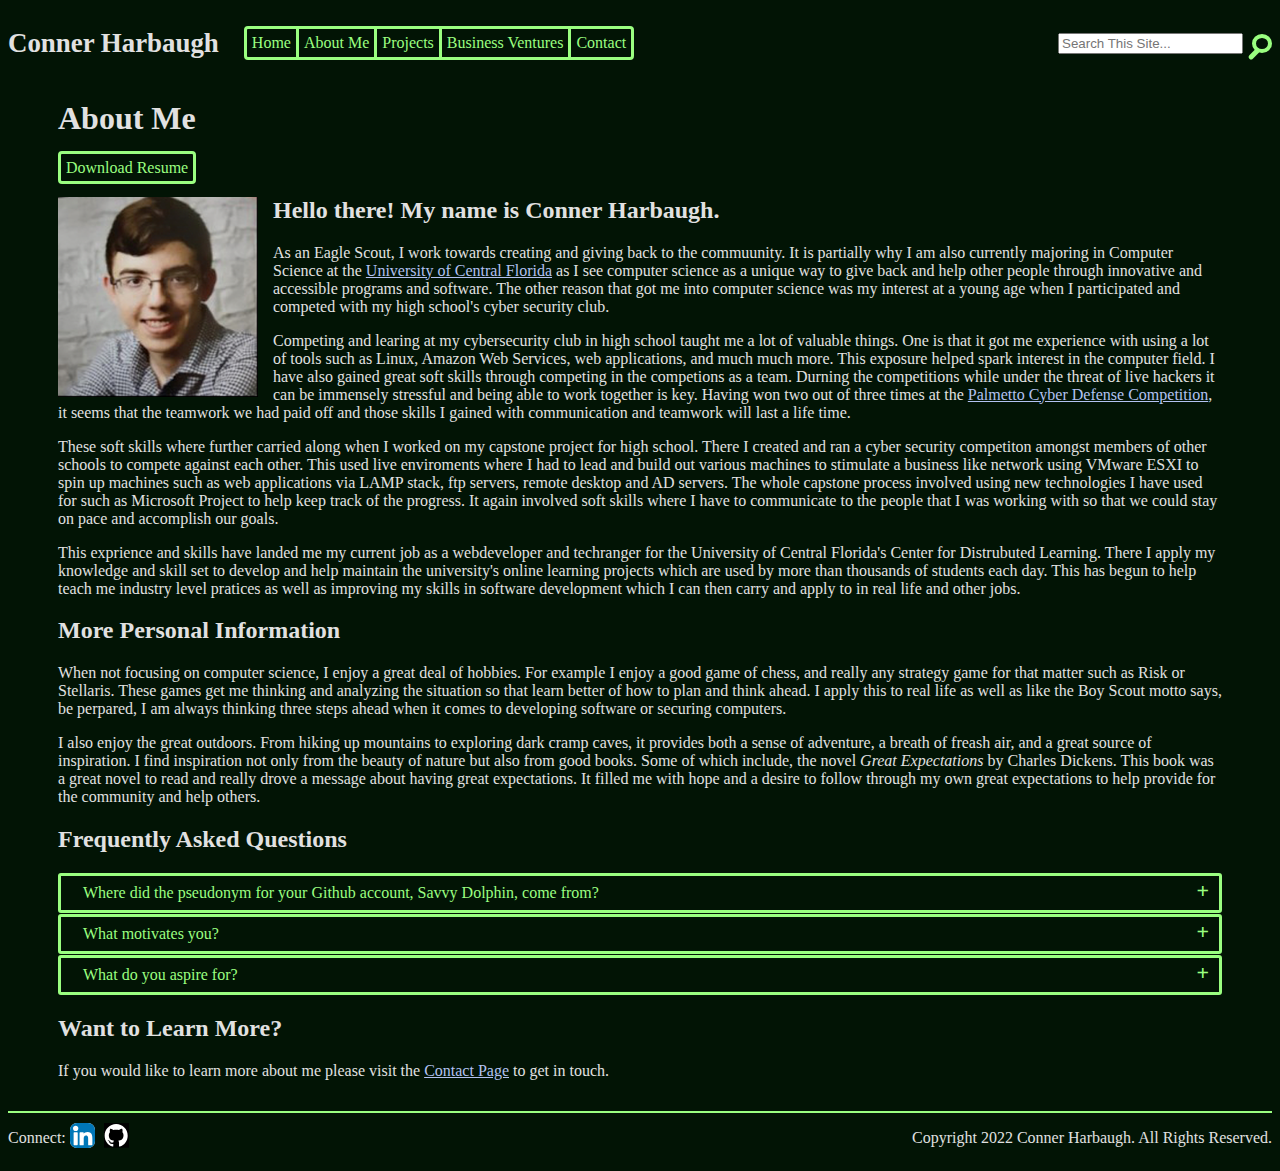
==== commit 91cff8eb: "v0.7.51 Changed Word in About Me FAQ" ====
--- a/docs/about-me.html
+++ b/docs/about-me.html
@@ -126,7 +126,7 @@
           </p>
           <h2 class="heading2">Frequently Asked Questions</h2>
           <input type="checkbox" id="nicknameQuestion" />
-          <label onclick="faqOpenClose(labelNicknameQuestion)" id="labelNicknameQuestion" class="accordionTitle" tabindex="0" for="nicknameQuestion">Where did the pseudo name for your Github account, Savvy Dolphin, come from?</label>
+          <label onclick="faqOpenClose(labelNicknameQuestion)" id="labelNicknameQuestion" class="accordionTitle" tabindex="0" for="nicknameQuestion">Where did the pseudonym for your Github account, Savvy Dolphin, come from?</label>
           <div class="content">
             <p>
               The structure of the name came from one of my all time games as kid, Poptropica. A great game while it lasted but it resonated with me through
